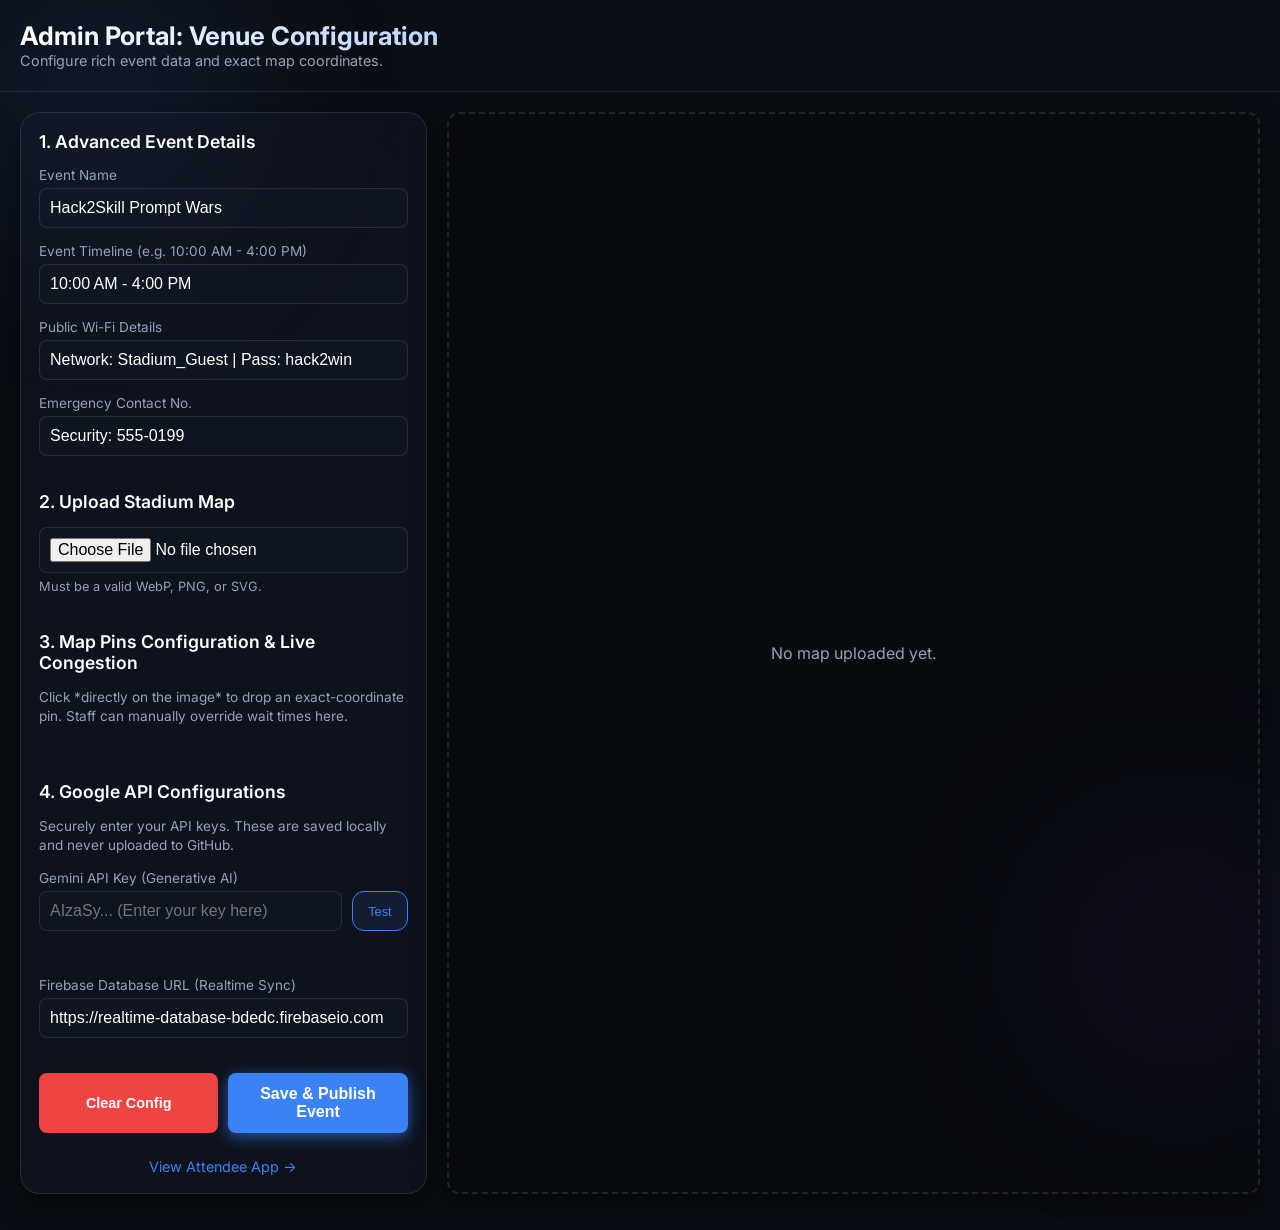
==== admin.html @ 82c976b3 "Final submission: Robust AI fallbacks, Cloud Run deployment, and Premium UI refinements" ====
<!DOCTYPE html>
<html lang="en" data-theme="dark">
<head>
    <meta charset="UTF-8">
    <meta name="viewport" content="width=device-width, initial-scale=1.0">
    <title>Event Manager Admin Portal</title>
    <link href="https://fonts.googleapis.com/css2?family=Inter:wght@300;400;600;700&display=swap" rel="stylesheet">
    <link rel="stylesheet" href="style.css">
    <style>
        body { overflow: auto; height: auto; min-height: 100vh; }
        .admin-layout { display: grid; grid-template-columns: 1fr 2fr; gap: 20px; padding: 20px; }
        .config-panel { display: flex; flex-direction: column; gap: 15px; }
        .input-group label { display: block; font-size: 0.85rem; color: var(--text-secondary); margin-bottom: 5px; }
        .input-group input { width: 100%; padding: 10px; border-radius: 8px; background: var(--bg-panel); border: 1px solid var(--border-glass); color: white; }
        
        /* Map Preview Container - Strict Image Box */
        .map-preview-card { border: 2px dashed var(--border-glass); border-radius: 12px; min-height: 500px; display: flex; align-items: center; justify-content: center; overflow: hidden; background: rgba(0,0,0,0.2); }
        .map-wrapper { position: relative; display: inline-block; max-width: 100%; }
        #map-img-preview { max-width: 100%; height: auto; display: block; cursor: crosshair; }
        #pins-layer { position: absolute; top: 0; left: 0; width: 100%; height: 100%; pointer-events: none; }
        
        .pin { position: absolute; width: 16px; height: 16px; background: #E11D48; border-radius: 50%; transform: translate(-50%, -50%); border: 2px solid white; box-shadow: 0 0 10px rgba(0,0,0,0.8); pointer-events: auto; }
        .pin span { position: absolute; top: 20px; left: 50%; transform: translateX(-50%); background: rgba(0,0,0,0.9); padding: 4px 8px; border-radius: 4px; font-size: 11px; white-space: nowrap; color: white;}
        
        button.btn-primary { background: var(--accent-blue); border: none; padding: 12px; color: white; border-radius: 8px; cursor: pointer; font-weight: bold; width: 100%; }
        button.btn-danger { background: var(--status-red); border: none; padding: 12px; color: white; border-radius: 8px; cursor: pointer; font-weight: bold; width: 100%; }
    </style>
</head>
<body>

    <header style="padding: 20px; border-bottom: 1px solid var(--border-glass);">
        <h1>Admin Portal: Venue Configuration</h1>
        <p>Configure rich event data and exact map coordinates.</p>
    </header>

    <div class="admin-layout">
        <!-- Panel 1: Forms -->
        <div class="card config-panel">
            <h3>1. Advanced Event Details</h3>
            <div class="input-group">
                <label>Event Name</label>
                <input type="text" id="event-name" value="Hack2Skill Prompt Wars">
            </div>
            <div class="input-group">
                <label>Event Timeline (e.g. 10:00 AM - 4:00 PM)</label>
                <input type="text" id="event-timeline" value="10:00 AM - 4:00 PM">
            </div>
            <div class="input-group">
                <label>Public Wi-Fi Details</label>
                <input type="text" id="event-wifi" value="Network: Stadium_Guest | Pass: hack2win">
            </div>
            <div class="input-group">
                <label>Emergency Contact No.</label>
                <input type="text" id="event-contact" value="Security: 555-0199">
            </div>

            <h3 style="margin-top: 20px;">2. Upload Stadium Map</h3>
            <div class="input-group">
                <input type="file" id="map-upload" accept="image/*">
                <p style="font-size: 0.8rem; margin-top: 5px;">Must be a valid WebP, PNG, or SVG.</p>
            </div>

            <h3 style="margin-top: 20px;">3. Map Pins Configuration & Live Congestion</h3>
            <p style="font-size: 0.85rem; color: var(--text-secondary);">Click *directly on the image* to drop an exact-coordinate pin. Staff can manually override wait times here.</p>
            
            <div id="pins-list" style="max-height: 300px; overflow-y: auto; margin-top: 5px; display: flex; flex-direction: column; gap: 8px;"></div>

            <h3 style="margin-top: 20px;">4. Google API Configurations</h3>
            <p style="font-size: 0.85rem; color: var(--text-secondary);">Securely enter your API keys. These are saved locally and never uploaded to GitHub.</p>
            <div class="input-group">
                <label>Gemini API Key (Generative AI)</label>
                <div style="display:flex; gap:10px;">
                    <input type="password" id="api-gemini" value="" placeholder="AIzaSy... (Enter your key here)" style="flex-grow:1;" aria-label="Gemini API Key">
                    <button id="btn-test-ai" style="padding:0 15px; border-radius:12px; border:1px solid var(--accent-blue); background:rgba(59,130,246,0.1); color:var(--accent-blue); font-size:0.8rem; cursor:pointer;" aria-label="Test AI Connection">Test</button>
                </div>
                <div id="ai-test-status" style="font-size:0.75rem; margin-top:5px; min-height:16px;" aria-live="polite"></div>
            </div>
            <div class="input-group" style="margin-top: 10px;">
                <label>Firebase Database URL (Realtime Sync)</label>
                <input type="text" id="api-firebase" value="https://realtime-database-bdedc.firebaseio.com" placeholder="https://your-project.firebaseio.com">
            </div>

            <div style="margin-top: 20px; display: flex; gap: 10px;">
                <button class="btn-danger" id="btn-clear">Clear Config</button>
                <button class="btn-primary" id="btn-save">Save & Publish Event</button>
            </div>
            <a href="index.html" style="color: var(--accent-blue); text-align: center; display: block; margin-top: 10px; font-size: 0.9rem; text-decoration: none;">View Attendee App →</a>
        </div>

        <!-- Panel 2: Map Preview -->
        <div class="card map-preview-card">
            <span id="no-map-text" style="color: var(--text-secondary);">No map uploaded yet.</span>
            
            <div class="map-wrapper" id="map-wrapper" style="display:none;">
                <img id="map-img-preview" src="" alt="Venue Map">
                <div id="pins-layer"></div>
            </div>
        </div>
    </div>

    <!-- Firebase Compat SDKs (works without a build tool or server) -->
    <script src="https://www.gstatic.com/firebasejs/10.12.0/firebase-app-compat.js"></script>
    <script src="https://www.gstatic.com/firebasejs/10.12.0/firebase-database-compat.js"></script>
    <script src="admin.js"></script>
</body>
</html>
---- style.css ----
/* --- DARK MODE VARIABLES (DEFAULT) --- */
:root {
    --bg-main: #0B0E14;
    --bg-panel: rgba(20, 25, 40, 0.4);
    --border-glass: rgba(255, 255, 255, 0.1);
    --border-glass-glow: rgba(255, 255, 255, 0.2);
    --text-primary: #FFFFFF;
    --text-secondary: #94A3B8;
    
    --accent-blue: #3B82F6;
    --accent-blue-glow: rgba(59, 130, 246, 0.6);
    
    --status-green: #10B981;
    --status-green-glow: rgba(16, 185, 129, 0.5);
    --status-yellow: #F59E0B;
    --status-yellow-glow: rgba(245, 158, 11, 0.5);
    --status-red: #EF4444;
    --status-red-glow: rgba(239, 68, 68, 0.5);
    
    --nav-height: 75px;
    --font-main: 'Inter', sans-serif;
    
    --card-shadow: 0 10px 30px rgba(0, 0, 0, 0.5);
    --input-bg: rgba(15, 23, 42, 0.6);
}

/* --- LIGHT MODE VARIABLES --- */
[data-theme="light"] {
    --bg-main: #F8FAFC;
    --bg-panel: rgba(255, 255, 255, 0.7);
    --border-glass: rgba(0, 0, 0, 0.1);
    --border-glass-glow: rgba(59, 130, 246, 0.3);
    --text-primary: #0F172A;
    --text-secondary: #475569;
    
    --accent-blue: #2563EB;
    --accent-blue-glow: rgba(37, 99, 235, 0.4);
    
    --card-shadow: 0 10px 30px rgba(0, 0, 0, 0.05);
    --input-bg: rgba(255, 255, 255, 0.9);
    --border-glass: rgba(0, 0, 0, 0.08);
    --bg-panel: rgba(255, 255, 255, 0.85);
}

/* Global Reset & Body */
* { box-sizing: border-box; margin: 0; padding: 0; }
body {
    font-family: var(--font-main);
    background-color: var(--bg-main);
    color: var(--text-primary);
    overflow: hidden;
    display: flex; flex-direction: column;
    height: 100vh; position: relative;
    transition: background-color 0.5s ease, color 0.5s ease;
}

/* Dynamic Ambient Background effect */
body::before, body::after {
    content: ''; position: absolute; width: 300px; height: 300px; border-radius: 50%;
    filter: blur(100px); z-index: -1; animation: float 20s infinite alternate ease-in-out;
}
body::before { top: -50px; left: -50px; background: radial-gradient(circle, rgba(59,130,246,0.3) 0%, transparent 70%); }
body::after { bottom: 10%; right: -50px; background: radial-gradient(circle, rgba(139,92,246,0.2) 0%, transparent 70%); animation-duration: 25s; animation-direction: alternate-reverse; }

@keyframes float { 0% { transform: translate(0,0) scale(1); } 50% { transform: translate(30px,50px) scale(1.1); } 100% { transform: translate(-20px,20px) scale(0.9); } }

/* Typography */
h1 { font-size: 1.6rem; font-weight: 700; background: linear-gradient(90deg, var(--text-primary), var(--accent-blue)); -webkit-background-clip: text; -webkit-text-fill-color: transparent;}
h3 { font-size: 1.1rem; font-weight: 600; color: var(--text-primary); }
p { font-size: 0.9rem; color: var(--text-secondary); line-height: 1.4; }

/* Login Overlay */
.login-overlay { position: fixed; top: 0; left: 0; width: 100%; height: 100%; background: var(--bg-main); z-index: 500; display: flex; align-items: center; justify-content: center; padding: 20px; transition: opacity 0.5s ease, transform 0.5s ease; backdrop-filter: blur(10px); }
.login-overlay.hidden { opacity: 0; pointer-events: none; transform: scale(1.05); }

/* Buttons & Inputs */
.input-group input { width: 100%; padding: 14px 20px; border-radius: 12px; background: var(--input-bg); border: 1px solid var(--border-glass); color: var(--text-primary); font-size: 1rem; outline: none; transition: 0.3s; }
.input-group input:focus { border-color: var(--accent-blue); box-shadow: 0 0 0 3px var(--accent-blue-glow); }
.btn-primary { background: linear-gradient(135deg, var(--accent-blue), #1D4ED8); border: none; padding: 14px; color: white; border-radius: 12px; cursor: pointer; font-weight: bold; font-size: 1rem; box-shadow: 0 4px 15px var(--accent-blue-glow); transition: 0.2s; }
.btn-primary:active { transform: scale(0.96); }

.btn-danger { background: rgba(239, 68, 68, 0.1); border: 1px solid var(--status-red); padding: 14px; color: var(--status-red); border-radius: 12px; cursor: pointer; font-weight: bold; font-size: 0.9rem; transition: 0.2s; }
.btn-danger:hover { background: var(--status-red); color: white; box-shadow: 0 4px 15px var(--status-red-glow); }
.btn-danger:active { transform: scale(0.96); }

/* Dynamic Island Notification */
.dynamic-island {
    position: fixed; top: 15px; left: 50%; transform: translateX(-50%);
    background: rgba(0, 0, 0, 0.85); backdrop-filter: blur(20px); -webkit-backdrop-filter: blur(20px);
    color: white; font-weight: 600; font-size: 0.9rem; padding: 12px 24px; border-radius: 30px;
    z-index: 200; white-space: nowrap; overflow: hidden; box-shadow: 0 10px 40px rgba(0, 0, 0, 0.5), inset 0 0 0 1px rgba(255,255,255,0.1);
    display: flex; align-items: center; gap: 12px; transition: all 0.5s cubic-bezier(0.175, 0.885, 0.32, 1.275); max-width: 90%;
}
.dynamic-island.hidden { opacity: 0; transform: translateX(-50%) translateY(-20px) scale(0.8); pointer-events: none; }
.pulse-dot { width: 8px; height: 8px; background: var(--status-red); border-radius: 50%; box-shadow: 0 0 10px var(--status-red); animation: pulseRedDot 1.5s infinite; }
@keyframes pulseRedDot { 0%, 100% { transform: scale(1); opacity: 1; } 50% { transform: scale(1.5); opacity: 0.5; } }

/* App Top Header (Profile / Theme) */
.app-top-header { position: absolute; top: 0; left: 0; width: 100%; height: 70px; display: flex; justify-content: space-between; align-items: center; padding: 0 20px; z-index: 100; border-bottom: 1px solid var(--border-glass); background: var(--bg-panel); backdrop-filter: blur(10px); }
.user-greeting { display: flex; align-items: center; gap: 10px; }
.avatar { width: 36px; height: 36px; border-radius: 50%; background: linear-gradient(135deg, var(--accent-blue), #8B5CF6); border: 2px solid white; box-shadow: 0 2px 10px rgba(0,0,0,0.2); }
.icon-button { background: transparent; border: none; color: var(--text-primary); cursor: pointer; padding: 8px; transition: 0.2s; }
.icon-button:hover { transform: scale(1.1); color: var(--accent-blue); }

/* App Container */
#app-container { flex-grow: 1; position: relative; overflow: hidden; transition: opacity 0.5s ease; }
.hidden { display: none !important; }

/* Views */
.view { position: absolute; left: 0; width: 100%; height: calc(100vh - var(--nav-height) - 70px); opacity: 0; transform: scale(0.98); pointer-events: none; transition: opacity 0.3s ease, transform 0.3s ease; display: flex; flex-direction: column; padding: 24px; }
.view.active { opacity: 1; transform: scale(1); pointer-events: auto; }
.view-header { margin-bottom: 24px; padding-bottom: 16px; border-bottom: 1px solid var(--border-glass); }

.scrollable { flex-grow: 1; overflow-y: auto; scrollbar-width: none; padding-bottom: 20px; }
.scrollable::-webkit-scrollbar { display: none; }

/* Premium Glass Cards */
.card { background: var(--bg-panel); backdrop-filter: blur(16px); -webkit-backdrop-filter: blur(16px); border: 1px solid var(--border-glass); border-radius: 20px; padding: 18px; margin-bottom: 16px; box-shadow: var(--card-shadow); transition: transform 0.3s, border-color 0.3s, box-shadow 0.3s; }
.card:hover { transform: translateY(-2px); border-color: var(--border-glass-glow); box-shadow: 0 15px 35px rgba(0, 0, 0, 0.4); }

/* Chat Assistant */
.chat-window { display: flex; flex-direction: column; gap: 16px; padding-bottom: 20px; }
.chat-bubble { max-width: 85%; padding: 14px 18px; border-radius: 20px; font-size: 0.95rem; line-height: 1.5; animation: bubblePop 0.4s cubic-bezier(0.175, 0.885, 0.32, 1.275); }
@keyframes bubblePop { 0% { opacity: 0; transform: translateY(15px) scale(0.9); } 100% { opacity: 1; transform: translateY(0) scale(1); } }
.chat-bubble.bot { background: var(--bg-panel); backdrop-filter: blur(10px); border: 1px solid var(--border-glass); border-bottom-left-radius: 6px; align-self: flex-start; box-shadow: var(--card-shadow); }
.chat-bubble.user { background: linear-gradient(135deg, var(--accent-blue), #2563EB); color: white; border-bottom-right-radius: 6px; align-self: flex-end; box-shadow: 0 6px 20px var(--accent-blue-glow); }
.chat-bubble.hidden { display: none; }

.typing-dots { display: flex; gap: 4px; align-items: center; justify-content: center; padding: 2px 8px; }
.typing-dots span { width: 6px; height: 6px; background: var(--text-secondary); border-radius: 50%; animation: typing 1.4s infinite ease-in-out both; }
.typing-dots span:nth-child(1) { animation-delay: -0.32s; }
.typing-dots span:nth-child(2) { animation-delay: -0.16s; }
@keyframes typing { 0%, 80%, 100% { transform: scale(0); } 40% { transform: scale(1); } }

.chat-input-area { display: flex; gap: 12px; padding: 15px 0 5px 0; }
#chat-send { background: linear-gradient(135deg, var(--accent-blue), #2563EB); border: none; width: 48px; height: 48px; border-radius: 50%; color: white; display: flex; justify-content: center; align-items: center; cursor: pointer; box-shadow: 0 4px 15px var(--accent-blue-glow); transition: all 0.2s cubic-bezier(0.175, 0.885, 0.32, 1.275); }
#chat-send:active { transform: scale(0.9); }

/* Quick Chips */
.quick-chips { display: flex; gap: 10px; overflow-x: auto; padding: 5px 0 10px 0; scrollbar-width: none; }
.chip { background: var(--bg-panel); border: 1px solid var(--border-glass); color: var(--text-secondary); padding: 8px 16px; border-radius: 20px; font-size: 0.85rem; font-weight: 500; white-space: nowrap; cursor: pointer; transition: 0.3s; }
.chip:hover { background: rgba(59, 130, 246, 0.15); border-color: var(--accent-blue-glow); color: var(--text-primary); transform: translateY(-2px); }

/* Dashboard Cards */
.section-title { font-size: 0.8rem; text-transform: uppercase; letter-spacing: 1.5px; color: var(--text-secondary); margin: 24px 0 12px 5px; font-weight: 700; }
.service-card { display: flex; justify-content: space-between; align-items: center; position: relative; overflow: hidden; }
.sparkline-bg { position: absolute; bottom: 0; left: 0; width: 100%; height: 50%; z-index: -1; opacity: 0.15; color: var(--text-secondary); }
.service-card::before { content: ''; position: absolute; top: 0; left: 0; width: 4px; height: 100%; background: transparent; transition: background 0.3s ease; }
.service-card:hover::before { background: var(--accent-blue); }

.wait-time { font-weight: 700; font-size: 1.1rem; padding: 8px 16px; border-radius: 12px; background: rgba(0,0,0,0.1); border: 1px solid var(--border-glass); }

.status-green { color: var(--status-green) !important; text-shadow: 0 0 10px var(--status-green-glow); }
.status-yellow { color: var(--status-yellow) !important; text-shadow: 0 0 10px var(--status-yellow-glow); }
.status-red { color: var(--status-red) !important; text-shadow: 0 0 10px var(--status-red-glow); animation: pulseRed 2s infinite; }
@keyframes pulseRed { 0%, 100% { box-shadow: inset 0 2px 5px rgba(0,0,0,0.2); } 50% { box-shadow: inset 0 2px 5px rgba(0,0,0,0.2), 0 0 0 6px rgba(239,68,68,0.2); } }

/* Isometric Map Styles */
.map-beacon { position: absolute; width: 16px; height: 16px; background: var(--accent-blue); border-radius: 50%; transform: translate(-50%, -50%); box-shadow: 0 0 15px var(--accent-blue-glow), inset 0 0 5px white; cursor: pointer; transition: 0.3s; animation: beaconPulse 2s infinite; }
.map-beacon::after { content: attr(data-name); position: absolute; top: -25px; left: 50%; transform: translateX(-50%); background: rgba(0,0,0,0.8); color: white; padding: 4px 8px; border-radius: 4px; font-size: 10px; opacity: 0; pointer-events: none; transition: opacity 0.3s; white-space: nowrap;}
.map-beacon:hover::after { opacity: 1; }
@keyframes beaconPulse { 0% { box-shadow: 0 0 0 0 rgba(59, 130, 246, 0.7); } 70% { box-shadow: 0 0 0 15px rgba(59, 130, 246, 0); } 100% { box-shadow: 0 0 0 0 rgba(59, 130, 246, 0); } }

/* Bottom Navigation */
.bottom-nav { position: fixed; bottom: 0; left: 0; width: 100%; height: var(--nav-height); background: var(--bg-panel); backdrop-filter: blur(24px); border-top: 1px solid var(--border-glass); display: flex; justify-content: space-around; align-items: center; padding-bottom: env(safe-area-inset-bottom, 0); z-index: 50; transition: transform 0.5s ease; }
.bottom-nav.hidden { transform: translateY(100%); }
.nav-item { background: transparent; border: none; color: var(--text-secondary); display: flex; flex-direction: column; align-items: center; gap: 6px; cursor: pointer; transition: 0.3s; width: 33%; position: relative; }
.nav-item::after { content: ''; position: absolute; top: -15px; left: 50%; transform: translateX(-50%) scale(0); width: 40px; height: 3px; background: var(--accent-blue); border-radius: 3px; transition: 0.3s; box-shadow: 0 2px 10px var(--accent-blue-glow); }
.nav-item svg { width: 24px; height: 24px; transition: 0.3s; }
.nav-item span { font-size: 0.75rem; font-weight: 600; opacity: 0.8; }
.nav-item.active { color: var(--accent-blue); }
.nav-item.active::after { transform: translateX(-50%) scale(1); }
.nav-item.active svg { transform: translateY(-4px); filter: drop-shadow(0 4px 6px var(--accent-blue-glow)); }
.nav-item.active span { opacity: 1; }

/* Demo Badge Styles */
.demo-badge {
    position: absolute; top: 80px; left: 50%; transform: translateX(-50%);
    background: rgba(245, 158, 11, 0.15); color: var(--status-yellow);
    border: 1px solid var(--status-yellow); padding: 4px 12px; border-radius: 20px;
    font-size: 0.65rem; font-weight: 800; letter-spacing: 1px; display: flex; align-items: center; gap: 6px;
    z-index: 90; backdrop-filter: blur(5px); transition: 0.3s; pointer-events: auto; cursor: help;
}
.demo-badge svg { animation: pulseWarning 2s infinite; }
@keyframes pulseWarning { 0%, 100% { opacity: 1; } 50% { opacity: 0.5; } }

/* Admin-Specific overrides */
.admin-card { border-radius: 16px; border-left: 4px solid var(--accent-blue); padding: 15px; margin-bottom: 12px; display: flex; flex-direction: column; gap: 8px; }
.admin-controls button { transition: 0.2s; }
.admin-controls button:hover { transform: translateY(-1px); filter: brightness(1.2); }
.admin-controls button:active { transform: translateY(0); }
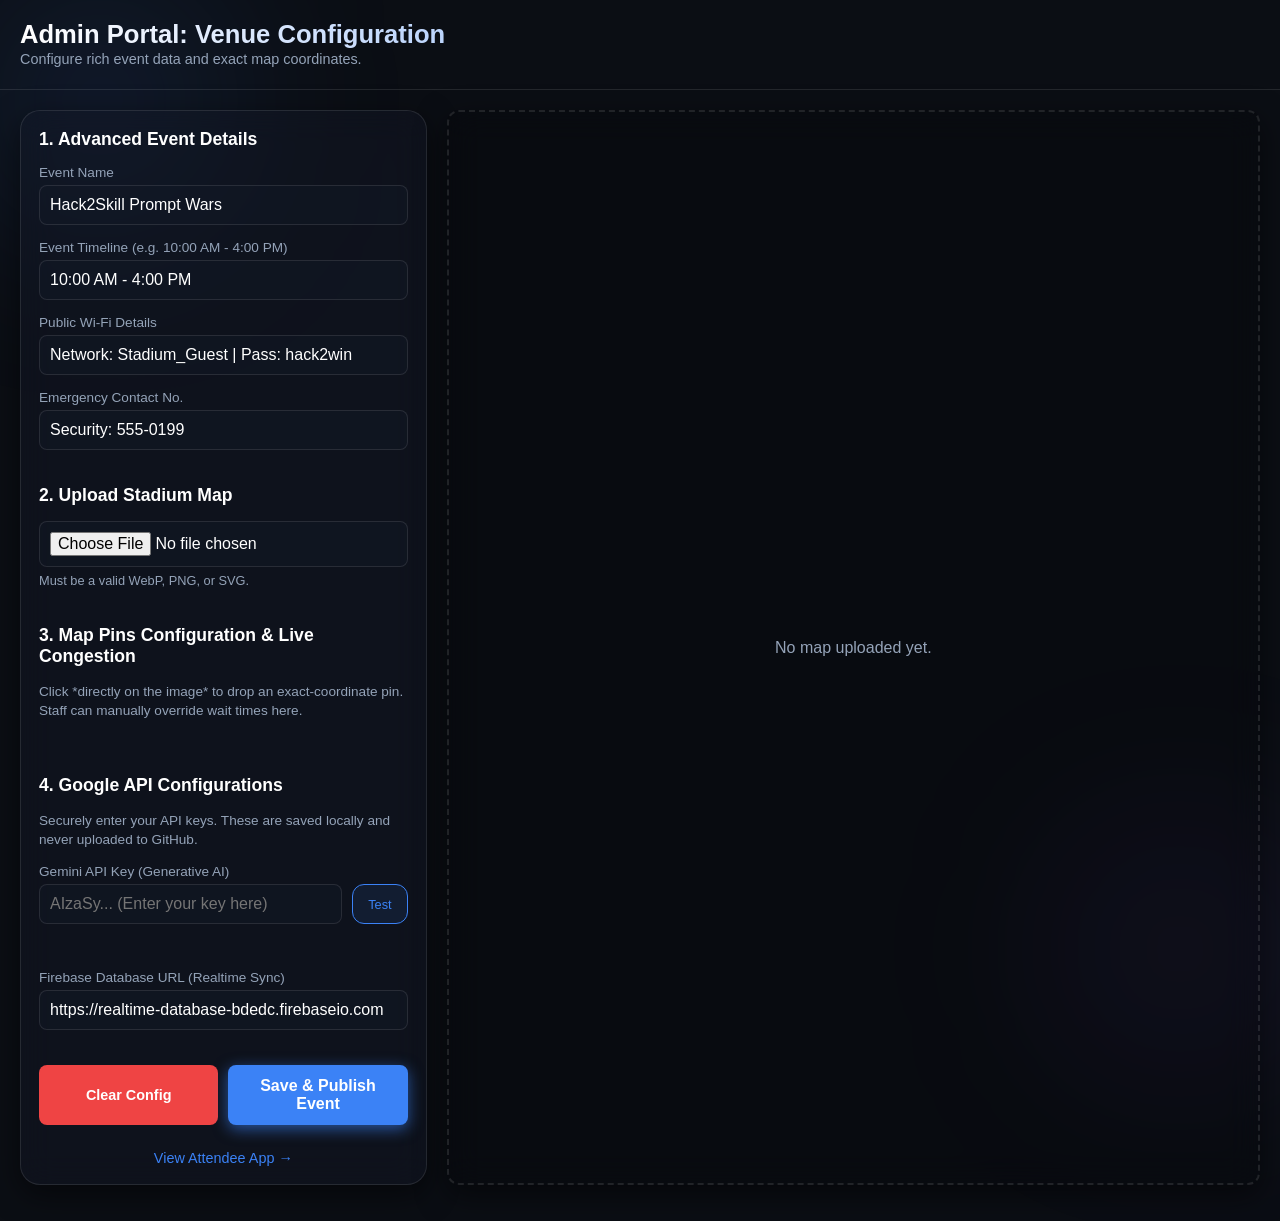
==== commit f04830b0: "Score Boost Patch: Added Unit Testing, CSP Security, Google Maps, and Cloud Logging" ====
--- a/admin.html
+++ b/admin.html
@@ -6,6 +6,8 @@
     <title>Event Manager Admin Portal</title>
     <link href="https://fonts.googleapis.com/css2?family=Inter:wght@300;400;600;700&display=swap" rel="stylesheet">
     <link rel="stylesheet" href="style.css">
+    <!-- Security: Content Security Policy to prevent XSS -->
+    <meta http-equiv="Content-Security-Policy" content="default-src 'self' https://*.googleapis.com https://*.firebaseio.com https://*.gstatic.com; style-src 'self' 'unsafe-inline' https://fonts.googleapis.com; font-src 'self' https://fonts.gstatic.com; img-src 'self' data: https:; script-src 'self' 'unsafe-inline' https://www.gstatic.com;">
     <style>
         body { overflow: auto; height: auto; min-height: 100vh; }
         .admin-layout { display: grid; grid-template-columns: 1fr 2fr; gap: 20px; padding: 20px; }
